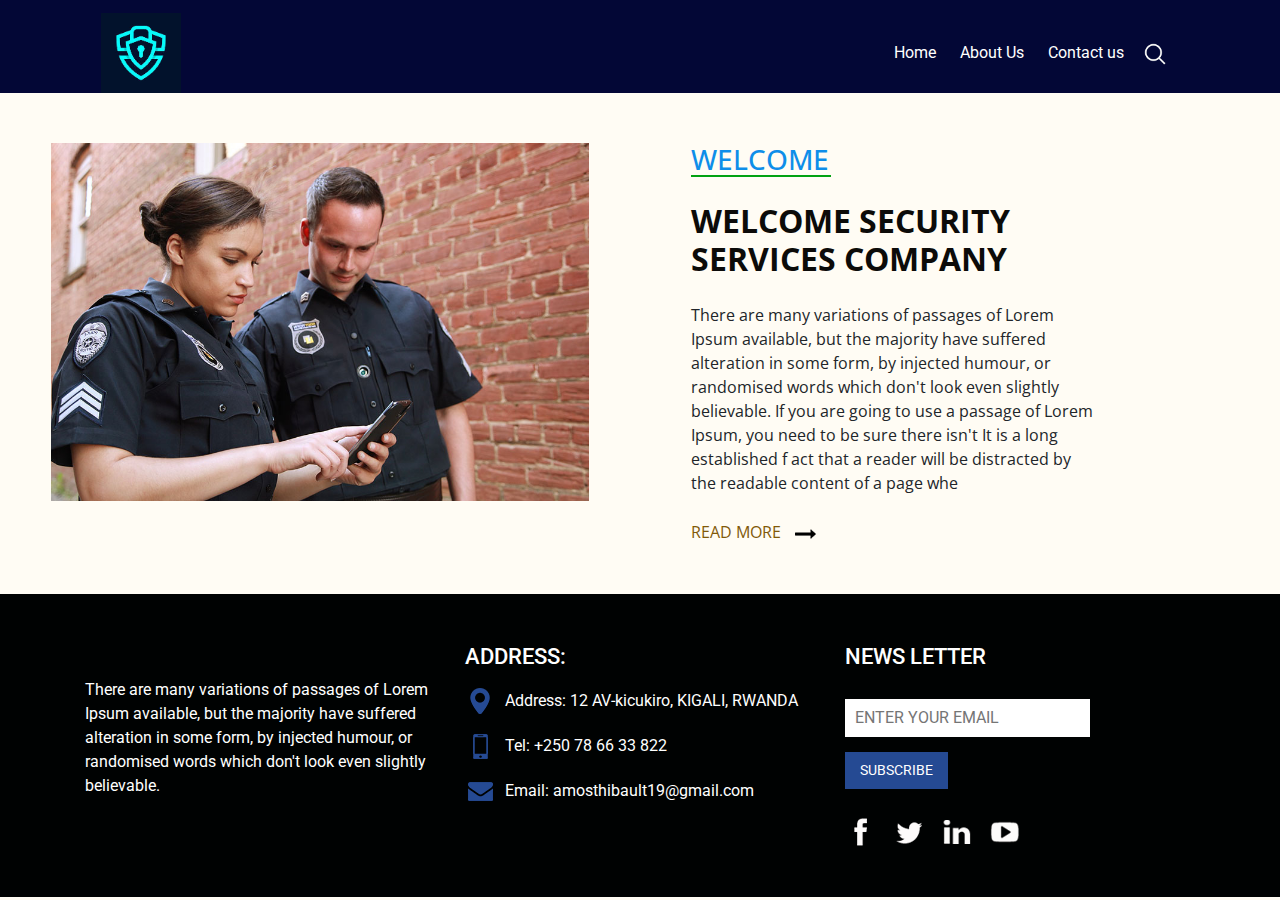
==== ROYAL BOOTSTRAP/about.html @ f88ac355 "task 6" ====
<!DOCTYPE html>
<html>
  <meta charset="utf-8" />
  <meta http-equiv="X-UA-Compatible" content="IE=edge" />
  <meta
    name="viewport"
    content="width=device-width, initial-scale=1, shrink-to-fit=no"
  />
  <meta name="keywords" content="" />
  <meta name="description" content="" />
  <meta name="author" content="" />
  <link
    rel="stylesheet"
    type="text/css"
    href="https://cdnjs.cloudflare.com/ajax/libs/OwlCarousel2/2.1.3/assets/owl.carousel.min.css"
  />

  <link rel="stylesheet" type="text/css" href="css/bootstrap.css" />

  <link
    href="https://fonts.googleapis.com/css?family=Open+Sans:300,400,600,700|Roboto:400,500&display=swap"
    rel="stylesheet"
  />
  <link href="css/style.css" rel="stylesheet" />
  <link href="css/responsive.css" rel="stylesheet" />
  <title>Royal</title>
  <body>
    <header class="header_section">
      <div class="container">
        <nav class="navbar navbar-expand-lg custom_nav-container">
          <a class="navbar-brand" href="#">
            <div class="logo_box">
              <img src="images/logo.png" alt="" />
            </div>
          </a>
          <button
            class="navbar-toggler"
            type="button"
            data-toggle="collapse"
            data-target="#navbarSupportedContent"
            aria-controls="navbarSupportedContent"
            aria-expanded="false"
            aria-label="Toggle navigation"
          >
            <span class="navbar-toggler-icon"></span>
          </button>

          <div class="collapse navbar-collapse" id="navbarSupportedContent">
            <ul class="navbar-nav ml-auto mr-2">
              <li class="nav-item active">
                <a class="nav-link" href="index.html"
                  >Home <span class="sr-only">(current)</span></a
                >
              </li>
              <li class="nav-item">
                <a class="nav-link" href="about.html">About Us </a>
              </li>
              <li class="nav-item">
                <a class="nav-link" href="contact.html">Contact us</a>
              </li>
            </ul>
            <form class="form-inline my-2 my-lg-0">
              <input
                class="form-control nav_search-input mr-sm-2 d-none"
                type="search"
                placeholder="Search"
                aria-label="Search"
                value=""
              />
              <button
                class="btn my-2 my-sm-0 nav_search-btn"
                type="submit"
              ></button>
            </form>
          </div>
        </nav>
      </div>
    </header>

    <section class="welcome_section layout_padding">
      <div class="container-fluid">
        <div class="row">
          <div class="col-md-6">
            <div>
              <img class="img-fluid" src="images/welcome.jpg" alt="" />
            </div>
          </div>
          <div class="col-md-6">
            <div class="welcome_detail">
              <h3>Welcome</h3>
              <h2>Welcome security services Company</h2>
              <p>
                There are many variations of passages of Lorem Ipsum available,
                but the majority have suffered alteration in some form, by
                injected humour, or randomised words which don't look even
                slightly believable. If you are going to use a passage of Lorem
                Ipsum, you need to be sure there isn't It is a long established
                f act that a reader will be distracted by the readable content
                of a page whe
              </p>
              <div class="welcome_detail-btn">
                <a href="">
                  <span> Read More </span>
                  <img src="images/arrow-black.png" alt="" class="ml-2" />
                </a>
              </div>
            </div>
          </div>
        </div>
      </div>
    </section>
    <section class="info_section layout_padding">
      <div class="container">
        <div class="row">
          <div class="col-md-4 info_detail">
            <div>
              <p>
                There are many variations of passages of Lorem Ipsum available,
                but the majority have suffered alteration in some form, by
                injected humour, or randomised words which don't look even
                slightly believable.
              </p>
            </div>
          </div>
          <div class="col-md-4 address_container">
            <div>
              <h3>Address:</h3>
              <div class="address_link-container">
                <a href="">
                  <img src="images/location.png" alt="" />
                  <span> Address: 12 AV-kicukiro, KIGALI, RWANDA </span>
                </a>
                <a href="">
                  <img src="images/phone.png" alt="" />
                  <span> Tel: +250 78 66 33 822 </span>
                </a>
                <a href="">
                  <img src="images/mail.png" alt="" />
                  <span> Email: amosthibault19@gmail.com </span>
                </a>
              </div>
            </div>
          </div>
          <div class="col-md-4 news_container">
            <div>
              <div>
                <h3>news letter</h3>
                <form action="">
                  <input type="email" placeholder="ENTER YOUR EMAIL" />
                  <div>
                    <button type="submit">Subscribe</button>
                  </div>
                </form>
              </div>
              <div class="social_container">
                <div>
                  <img src="images/fb.png" alt="" />
                </div>
                <div>
                  <img src="images/twitter.png" alt="" />
                </div>
                <div>
                  <img src="images/linkedin.png" alt="" />
                </div>
                <div>
                  <img src="images/youtube.png" alt="" />
                </div>
              </div>
            </div>
          </div>
        </div>
      </div>
    </section>

    <script type="text/javascript" src="js/jquery-3.4.1.min.js"></script>
    <script type="text/javascript" src="js/bootstrap.js"></script>
    <script
      type="text/javascript"
      src="https://cdnjs.cloudflare.com/ajax/libs/OwlCarousel2/2.2.1/owl.carousel.min.js"
    ></script>
    <script src="js/script.js"></script>
  </body>
</html>
---- ROYAL BOOTSTRAP/css/style.css ----
* {
  margin: 0;
  padding: 0;
  box-sizing: border-box;
}
body {
  font-family: "Open Sans", sans-serif;
  background-color: #fffcf4;
}

.layout_padding {
  padding: 50px 0;
}

.layout_padding-top {
  padding-top: 75px;
}

.layout_padding-bottom {
  padding-bottom: 75px;
}

.header_section {
  font-family: "Roboto", sans-serif;
  background-color: #030736;
  color: #fff;
  height: 93px;
}

.custom_nav-container.navbar-expand-lg .navbar-nav .nav-link {
  color: #fff;
  padding-left: 12px;
  padding-right: 12px;
}
.nav-item {
  position: relative;
}
.nav-item::after {
  content: " ";
  display: none;
  height: 5px;
  width: 80%;
  left: 8px;
  bottom: 5px;
  position: absolute;
  background-color: rgb(28, 159, 182);
  transition: all 250ms ease-in-out;
}

.nav-item:hover::after {
  display: block;
}

a,
a:hover,
a:focus {
  text-decoration: none;
}

.btn,
.btn:focus {
  outline: none;
  box-shadow: none;
}

.custom_nav-container .navbar-toggler {
  border-color: #fff;
  outline: none;
}

.custom_nav-container .navbar-toggler .navbar-toggler-icon {
  background-image: url(../images/menu.png);
}

.custom_nav-container .nav_search-btn {
  background-image: url(../images/search-icon.png);
  background-size: 22px;
  background-repeat: no-repeat;
  background-position-y: 7px;
  width: 35px;
  height: 35px;
  padding: 0;
  border: none;
}

.nav-link:hover {
  color: #e9f4d0;
}

.logo_box {
  width: 80px;
}

.logo_box img {
  width: 100%;
}

.call_to_btn {
  display: inline-block;
  color: #fefefe;
  padding: 10px 35px;
  background-color: #f6bb08;
  margin-top: 5%;
  margin-bottom: 20%;
  border-radius: 0;
}

.slider_section {
  height: calc(100vh - 90px);
}

.slider_section .carousel-indicators {
  top: 50%;
  left: -75px;
  transform: translateY(-50%);
  display: block;
  bottom: unset;
  right: unset;
}

.slider_section .carousel-indicators li {
  width: 16px;
  height: 16px;
  opacity: 1;
  margin: 0 auto;
}

.slider_section .carousel-indicators .active {
  width: 24px;
  height: 24px;
  background-color: #2561db;
}

.carousel-control-prev,
.carousel-control-next {
  display: none;
}
/* still searching the way of improving my sliders section amos@ */
.vert .carousel-item-next.carousel-item-left,
.vert .carousel-item-prev.carousel-item-right {
  -webkit-transform: translate3d(0, 0, 0);
  transform: translate3d(0, 0, 0);
}

.vert .carousel-item-next,
.vert .active.carousel-item-right {
  -webkit-transform: translate3d(0, 100%, 0);
  transform: translate3d(0, 100% 0);
}

.vert .carousel-item-prev,
.vert .active.carousel-item-left {
  -webkit-transform: translate3d(0, -100%, 0);
  transform: translate3d(0, -100%, 0);
}

.slider_section .slider_box {
  display: flex;
  position: relative;
  height: calc(100vh - 90px);
  background-image: url(../images/banner.jpg);
  background-size: cover;
  background-repeat: no-repeat;
}

.slider_section .slider_box .fixed_company-detail {
  position: absolute;
  top: 50%;
  right: 10%;
  transform: translate(-50%, -50%);
}

.slider_section .slider_box .fixed_company-detail p {
  width: 12px;
  text-align: center;
  word-break: break-word;
  color: #fff;
  text-transform: uppercase;
}

.slider_section .slider_box .slider-detail {
  color: #fff;
  width: 60%;
  margin-top: 14%;
  margin-left: 20%;
}

.slider_section .slider_box .slider-detail .slider_detail-heading h2 {
  font-weight: 100;
  text-transform: uppercase;
}

.slider_section .slider_box .slider-detail .slider_detail-heading h1 {
  font-weight: 700;
  text-transform: uppercase;
}

.slider_section .slider_box .slider-detail .slider_detail-text {
  width: 55%;
  color: #f8fafd;
}

.slider_section .slider_box .slider-detail .slider_detail-btn {
  display: flex;
}

.slider_section .slider_box .slider-detail .slider_detail-btn a {
  margin-top: 5px;
  padding: 16px 20px;
  background-color: #2561db;
  color: #fff;
}

.welcome_section .col-md-6 {
  padding: 0 4%;
}

.welcome_detail {
  width: 75%;
}

.welcome_detail h2 {
  text-transform: uppercase;
  color: #0c0b09;
  font-weight: bold;
}

.welcome_detail h3 {
  text-transform: uppercase;
  color: #0e8ee9;
  position: relative;
}

.welcome_detail h3::after {
  position: absolute;
  bottom: 0;
  left: 0;
  content: "";
  height: 1.5px;
  width: 140px;
  background-color: #02a212;
}

.welcome_detail h2,
.welcome_detail p,
.welcome_detail .welcome_detail-btn {
  margin-top: 25px;
}

.welcome_section .welcome_detail-btn a,
.welcome_section .welcome_detail-btn a:hover {
  text-transform: uppercase;
  color: #815908;
}

.welcome_section .welcome_detail-btn a img {
  width: 25px;
}

.service_section .container {
  padding: 0 50px;
}

.service_detail h2 {
  text-transform: uppercase;
  color: #0c0b09;
  font-weight: bold;
}

.service_detail h3::after {
  position: absolute;
  bottom: 0;
  left: 0;
  content: "";
  height: 1.5px;
  width: 45px;
  background-color: #02a212;
}

.service_section .service_img-container {
  display: flex;
  flex-wrap: wrap;
  padding-top: 40px;
}

.service_section .service_img-container .service_img-box {
  display: flex;
  justify-content: center;
  align-items: center;
  min-width: 300px;
  height: 325px;
  background-size: cover;
}

.service_img-container .service_img-box.i-box-1 {
  width: 60%;
  background-image: url(../images/s-1.jpg);
}

.service_img-container .service_img-box.i-box-2 {
  width: 40%;
  background-image: url(../images/s-2.jpg);
}

.service_img-container .service_img-box.i-box-3 {
  width: 40%;
  background-image: url(../images/s-3.jpg);
}

.service_img-container .service_img-box.i-box-4 {
  width: 60%;
  background-image: url(../images/s-4.jpg);
}

.service_section .service_img-container a,
.service_section .service_img-container a:hover {
  color: #fff;
  text-transform: uppercase;
  padding: 15px 40px;
}

.service_section .service_img-container .service_img-box:hover {
  cursor: pointer;
}

.service_section .service_img-container .service_img-box:hover a {
  background-color: #25dbd5;
}

.service_btn {
  margin-top: 20px;
  display: flex;
  justify-content: center;
}

.service_btn a,
.service_btn a:hover {
  text-transform: uppercase;
  color: #815908;
}

.service_btn a img {
  width: 25px;
}

.security_section h2 {
  text-transform: uppercase;
  color: #0c0b09;
  font-weight: bold;
  text-align: center;
  margin-bottom: 35px;
}

.security_section h3 {
  text-transform: uppercase;
  color: #0e8ee9;
  position: relative;
  text-align: center;
}

.security_section h3::after {
  position: absolute;
  bottom: 0;
  left: 50%;
  transform: translateX(-50%);
  content: "";
  height: 1.5px;
  width: 140px;
  background-color: #36bb25;
}

.security_section .security_container {
  width: 90%;
  margin: 0 auto;
}

.security_section .security_img-box {
  display: flex;
  justify-content: center;
  align-items: center;
  background-size: cover;
  width: 300px;
  height: 490px;
  margin: 0 auto;
  z-index: 999;
}

.security_section .security_img-box.i-box-1 {
  background-image: url(../images/security-1.jpg);
}

.security_section .security_img-box.i-box-2 {
  background-image: url(../images/security-2.jpg);
}

.security_section .security_img-box.i-box-3 {
  background-image: url(../images/security-3.jpg);
}

.security_section .security_img-box a {
  display: none;
  opacity: 0;
  text-transform: uppercase;
  padding: 8px 12px;
  border: 1.5px solid #f0f0f0;
  color: #fff;
}

.security_section .security_img-box:hover a {
  display: inline-block;
  opacity: 1;
}

.security_btn {
  margin-top: 20px;
  display: flex;
  justify-content: center;
}

.security_btn a,
.security_btn a:hover {
  text-transform: uppercase;
  color: #614307;
}

.security_btn a img {
  width: 25px;
}

.owl-carousel .owl-nav,
.owl-carousel .owl-nav.disabled {
  display: flex;
  justify-content: space-between;
  width: 100%;
  z-index: 0;
}

.owl-carousel .owl-nav .owl-next,
.owl-carousel .owl-nav .owl-prev {
  position: absolute;
  top: 50%;
  background-color: #254a93;
  width: 70px;
  height: 40px;
  background-repeat: no-repeat;
  background-size: 22px;
  background-position: 50%;
  transform: translateY(-50%);
}

.owl-carousel .owl-nav .owl-next {
  right: -25px;
  background-image: url(../images/right-arrow.png);
}

.owl-carousel .owl-nav .owl-prev {
  left: -25px;
  background-image: url(../images/left-arrow.png);
}

.story_section {
  padding: 0 4%;
}

.story_section .container-fluid {
  box-shadow: 1px -1px 24px -13px rgba(0, 0, 0, 0.75);
}

.story_section .col-md-6 {
  padding: 0;
  display: flex;
  align-items: center;
  background-color: #fcfcfc;
}

.story_detail {
  margin-left: 40px;
}

.story_detail h2 {
  text-transform: uppercase;
  color: #0c0b09;
  font-weight: bold;
}

.story_detail h3 {
  text-transform: uppercase;
  color: #0e8ee9;
  margin: 0;
}

.story_detail {
  width: 85%;
}

.story_detail .story_detail-btn {
  margin-top: 25px;
}

.story_section .story_detail-btn a,
.story_section .story_detail-btn a:hover {
  text-transform: uppercase;
  color: #815908;
}

.story_section .story_detail-btn a img {
  width: 25px;
}

.contact_form-container {
  background-image: url(../images/guards.jpg);
}

.contact_form-container form {
  display: flex;
  flex-direction: column;
  align-items: flex-start;
}

.contact_form-container .contact_box {
  background-color: #fff;
  padding: 35px 40px;
  width: 50%;
  height: 60%;
  margin: 100px 50px;
}

.contact_form-container form input,
.contact_form-container form input:focus,
.contact_form-container form input:active {
  border: none;
  background-color: transparent;
  border-bottom: 1px solid #00cc99;
  width: 85%;
  margin-top: 12px;
  outline: none;
}

.contact_form-container form button {
  border: none;
  background-color: #258c93;
  color: #fff;
  padding: 8px 20px;
  margin-top: 15px;
}

.contact_section .row .col-md-6 {
  padding: 0;
}

.info_section {
  background-color: #000202;
  font-family: "Roboto", sans-serif;
}

.info_section .info_detail {
  display: flex;
  align-items: center;
}

.info_section .info_detail p {
  color: #fff;
}

.address_link-container {
  display: block;
}

.address_link-container a {
  display: flex;
  color: #fff;
  margin: 15px 0;
  align-items: center;
}

.address_link-container a img {
  margin-right: 10px;
}

.info_section .news_container h3,
.info_section .address_container h3 {
  text-transform: uppercase;
  color: #fff;
  font-size: 22px;
}

.info_section .news_container form {
  margin: 28px 0;
}

.info_section .news_container form input {
  border: none;
  background-color: #fff;
  width: 70%;
  padding: 7px 10px;
}

.info_section .news_container form button {
  border: none;
  background-color: #254a93;
  color: #fff;
  font-size: 14px;
  padding: 8px 15px;
  margin-top: 15px;
  text-transform: uppercase;
}

.info_section .news_container .social_container {
  width: 50%;
  display: flex;
  justify-content: space-between;
}
.social_container img {
  cursor: pointer;
}
.footer_section {
  background-color: #254a93;
  padding: 20px 0;
  font-family: "Roboto", sans-serif;
}

.footer_section p {
  color: #fff;
  margin: 0;
  text-align: center;
}

.footer_section a {
  color: #fff;
}
---- ROYAL BOOTSTRAP/css/responsive.css ----
@media (max-width: 1120px) {
}

@media (max-width: 992px) {
  .welcome_detail {
    width: 100%;
  }

  .service_img-container .service_img-box.i-box-1 {
    width: 100%;
  }

  .service_img-container .service_img-box.i-box-2 {
    width: 100%;
  }

  .service_img-container .service_img-box.i-box-3 {
    width: 100%;
  }

  .service_img-container .service_img-box.i-box-4 {
    width: 100%;
  }

  .contact_form-container .contact_box {
    width: 75%;
  }

  .contact_form-container form input,
  .contact_form-container form input:focus,
  .contact_form-container form input:active {
    width: 100%;
  }
  .slider_section .carousel-indicators li {
    display: none;
  }
  .service_img-container .service_img-box {
    margin-top: 35px;
  }

  .info_section .news_container .social_container {
    width: 100%;
  }

  .owl-carousel .owl-nav,
  .owl-carousel .owl-nav.disabled {
    display: flex;
    position: absolute;
    top: 110%;
    transform: translate(-50%);
    justify-content: space-between;
    width: 40%;
    z-index: 0;
    left: 50%;
  }
}

@media (max-width: 768px) {
  .welcome_detail {
    margin-top: 25px;
  }

  .story_detail {
    margin-top: 25px;
  }

  .contact_form-container form input,
  .contact_form-container form input:focus,
  .contact_form-container form input:active {
    width: 85%;
  }

  .service_section .container {
    padding: 0;
  }

  .col-md-4.address_container {
    margin-top: 25px;
  }

  .col-md-4.news_container {
    margin-top: 25px;
  }

  .contact_section .row .col-md-6 {
    padding: 0;
    display: flex;
    align-items: center;
    justify-content: center;
  }
  .slider_section .carousel-indicators li {
    display: none;
  }
}

@media (max-width: 576px) {
  .slider_section .slider_box .slider-detail .slider_detail-text {
    width: 85%;
  }

  .service_section .container {
    width: 90%;
  }
  .slider_section .carousel-indicators li {
    display: none;
  }
  .slider_section .carousel-indicators {
    top: 95%;
    left: 25%;

    display: flex;

    justify-content: space-between;
    width: 100px;
    align-items: center;
  }

  .owl-carousel .owl-nav,
  .owl-carousel .owl-nav.disabled {
    width: 75%;
  }

  .contact_form-container .contact_box {
    width: 85%;
  }

  .contact_form-container .contact_box {
    padding: 35px 35px;

    margin: 100px 25px;
  }

  .contact_form-container form input,
  .contact_form-container form input:focus,
  .contact_form-container form input:active {
    width: 100%;
  }

  .info_section .news_container form input {
    width: 90%;
  }
}

@media (max-width: 480px) {
  .slider_section .carousel-indicators li {
    display: none;
  }
  .service_section .service_img-container .service_img-box {
    min-width: 275px;
    height: 250px;
  }
}

@media (min-width: 1200px) {
}
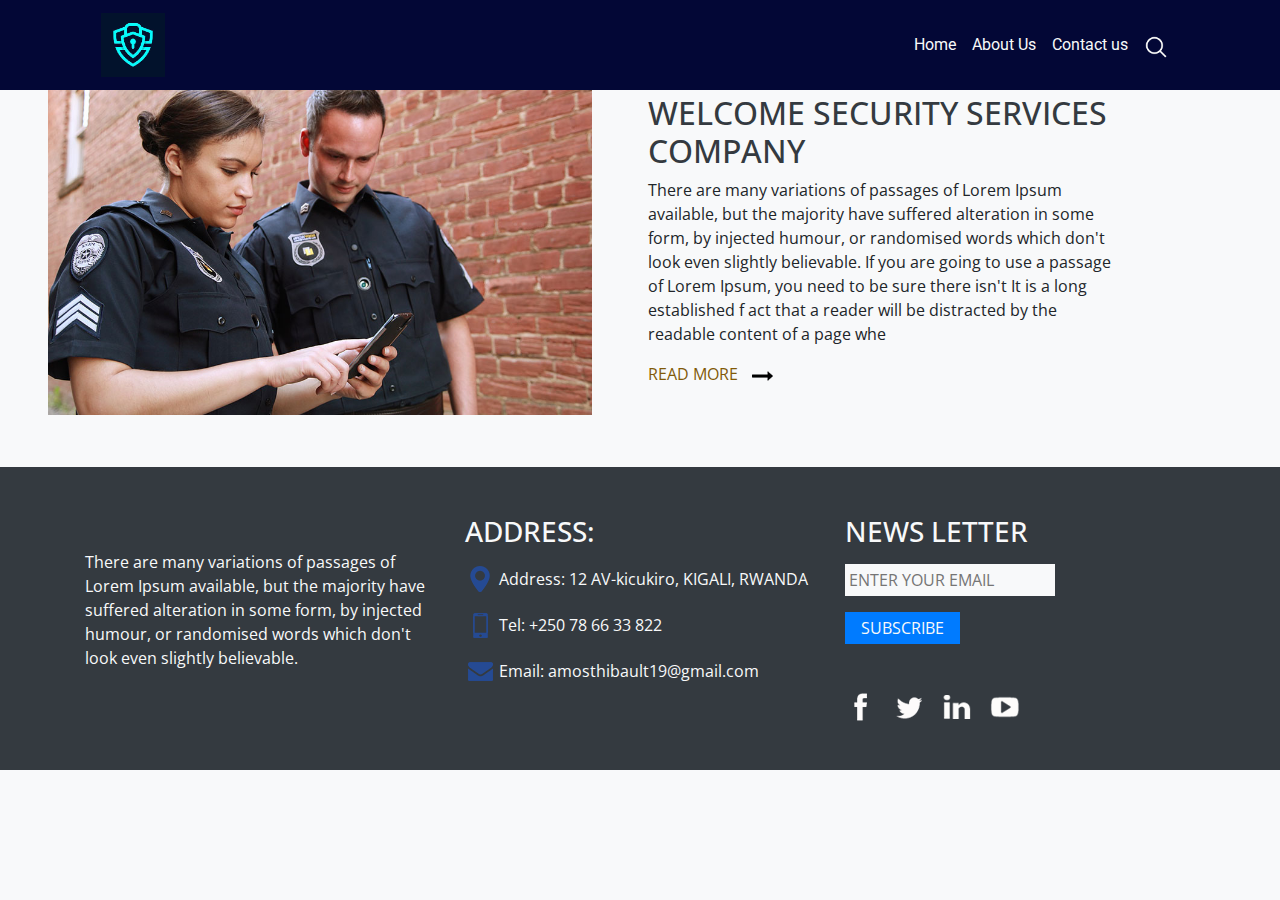
==== commit 5420e774: "stage 6" ====
--- a/ROYAL BOOTSTRAP/about.html
+++ b/ROYAL BOOTSTRAP/about.html
@@ -24,8 +24,8 @@
   <link href="css/style.css" rel="stylesheet" />
   <link href="css/responsive.css" rel="stylesheet" />
   <title>Royal</title>
-  <body>
-    <header class="header_section">
+  <body class="bg-light">
+    <header class="header_section fixed-top text-light">
       <div class="container">
         <nav class="navbar navbar-expand-lg custom_nav-container">
           <a class="navbar-brand" href="#">
@@ -34,7 +34,7 @@
             </div>
           </a>
           <button
-            class="navbar-toggler"
+            class="navbar-toggler border border-light btn btn-outline-none"
             type="button"
             data-toggle="collapse"
             data-target="#navbarSupportedContent"
@@ -47,16 +47,18 @@
 
           <div class="collapse navbar-collapse" id="navbarSupportedContent">
             <ul class="navbar-nav ml-auto mr-2">
-              <li class="nav-item active">
-                <a class="nav-link" href="index.html"
+              <li class="nav-item position-relative">
+                <a class="nav-link text-light" href="index.html"
                   >Home <span class="sr-only">(current)</span></a
                 >
               </li>
-              <li class="nav-item">
-                <a class="nav-link" href="about.html">About Us </a>
+              <li class="nav-item position-relative">
+                <a class="nav-link text-light" href="about.html">About Us </a>
               </li>
-              <li class="nav-item">
-                <a class="nav-link" href="contact.html">Contact us</a>
+              <li class="nav-item position-relative">
+                <a class="nav-link text-light" href="contact.html"
+                  >Contact us</a
+                >
               </li>
             </ul>
             <form class="form-inline my-2 my-lg-0">
@@ -68,7 +70,7 @@
                 value=""
               />
               <button
-                class="btn my-2 my-sm-0 nav_search-btn"
+                class="btn my-2 my-sm-0 nav_search-btn py-0 px-0"
                 type="submit"
               ></button>
             </form>
@@ -77,19 +79,23 @@
       </div>
     </header>
 
-    <section class="welcome_section layout_padding">
+    <section class="welcome_section layout_padding py-5">
       <div class="container-fluid">
         <div class="row">
-          <div class="col-md-6">
+          <div class="col-md-6 py-1 px-5">
             <div>
               <img class="img-fluid" src="images/welcome.jpg" alt="" />
             </div>
           </div>
-          <div class="col-md-6">
+          <div class="col-md-6 py-1 px-2">
             <div class="welcome_detail">
-              <h3>Welcome</h3>
-              <h2>Welcome security services Company</h2>
-              <p>
+              <h3 class="text-uppercase text-primary fw-bold position-relative">
+                Welcome
+              </h3>
+              <h2 class="text-uppercase text-dark fw-bold mt-5*5">
+                Welcome security services Company
+              </h2>
+              <p class="mt-5*5">
                 There are many variations of passages of Lorem Ipsum available,
                 but the majority have suffered alteration in some form, by
                 injected humour, or randomised words which don't look even
@@ -98,7 +104,7 @@
                 f act that a reader will be distracted by the readable content
                 of a page whe
               </p>
-              <div class="welcome_detail-btn">
+              <div class="welcome_detail-btn mt-5*5">
                 <a href="">
                   <span> Read More </span>
                   <img src="images/arrow-black.png" alt="" class="ml-2" />
@@ -109,12 +115,12 @@
         </div>
       </div>
     </section>
-    <section class="info_section layout_padding">
+    <section class="info_section layout_padding py-5 bg-dark fst-normal">
       <div class="container">
         <div class="row">
-          <div class="col-md-4 info_detail">
-            <div>
-              <p>
+          <div class="col-md-4 info_detail d-flex align-items-center">
+            <div>
+              <p class="text-light">
                 There are many variations of passages of Lorem Ipsum available,
                 but the majority have suffered alteration in some form, by
                 injected humour, or randomised words which don't look even
@@ -124,18 +130,27 @@
           </div>
           <div class="col-md-4 address_container">
             <div>
-              <h3>Address:</h3>
-              <div class="address_link-container">
-                <a href="">
-                  <img src="images/location.png" alt="" />
+              <h3 class="text-uppercase text-light fs-2">Address:</h3>
+              <div class="address_link-container d-block">
+                <a
+                  class="d-flex text-light my-3 mx-0 align-items-center"
+                  href=""
+                >
+                  <img class="mr-1" src="images/location.png" alt="" />
                   <span> Address: 12 AV-kicukiro, KIGALI, RWANDA </span>
                 </a>
-                <a href="">
-                  <img src="images/phone.png" alt="" />
+                <a
+                  class="d-flex text-light my-3 mx-0 align-items-center"
+                  href=""
+                >
+                  <img class="mr-1" src="images/phone.png" alt="" />
                   <span> Tel: +250 78 66 33 822 </span>
                 </a>
-                <a href="">
-                  <img src="images/mail.png" alt="" />
+                <a
+                  class="d-flex text-light my-3 mx-0 align-items-center"
+                  href=""
+                >
+                  <img class="mr-1" src="images/mail.png" alt="" />
                   <span> Email: amosthibault19@gmail.com </span>
                 </a>
               </div>
@@ -144,15 +159,24 @@
           <div class="col-md-4 news_container">
             <div>
               <div>
-                <h3>news letter</h3>
-                <form action="">
-                  <input type="email" placeholder="ENTER YOUR EMAIL" />
+                <h3 class="text-uppercase text-light fs-2">news letter</h3>
+                <form action="" class="my-3 mx-0">
+                  <input
+                    class="border-0 bg-light py-1 px-1"
+                    type="email"
+                    placeholder="ENTER YOUR EMAIL"
+                  />
                   <div>
-                    <button type="submit">Subscribe</button>
+                    <button
+                      class="border-0 bg-primary text-light fs-4 py-1 px-3 mt-3 text-uppercase"
+                      type="submit"
+                    >
+                      Subscribe
+                    </button>
                   </div>
                 </form>
               </div>
-              <div class="social_container">
+              <div class="social_container d-flex justify-content-between mt-5">
                 <div>
                   <img src="images/fb.png" alt="" />
                 </div>
--- a/ROYAL BOOTSTRAP/css/style.css
+++ b/ROYAL BOOTSTRAP/css/style.css
@@ -5,35 +5,12 @@
 }
 body {
   font-family: "Open Sans", sans-serif;
-  background-color: #fffcf4;
-}
-
-.layout_padding {
-  padding: 50px 0;
-}
-
-.layout_padding-top {
-  padding-top: 75px;
-}
-
-.layout_padding-bottom {
-  padding-bottom: 75px;
 }
 
 .header_section {
   font-family: "Roboto", sans-serif;
   background-color: #030736;
-  color: #fff;
-  height: 93px;
-}
-
-.custom_nav-container.navbar-expand-lg .navbar-nav .nav-link {
-  color: #fff;
-  padding-left: 12px;
-  padding-right: 12px;
-}
-.nav-item {
-  position: relative;
+  min-height: 40px;
 }
 .nav-item::after {
   content: " ";
@@ -46,32 +23,22 @@
   background-color: rgb(28, 159, 182);
   transition: all 250ms ease-in-out;
 }
-
 .nav-item:hover::after {
   display: block;
 }
-
 a,
 a:hover,
 a:focus {
   text-decoration: none;
 }
-
 .btn,
 .btn:focus {
   outline: none;
   box-shadow: none;
 }
-
-.custom_nav-container .navbar-toggler {
-  border-color: #fff;
-  outline: none;
-}
-
 .custom_nav-container .navbar-toggler .navbar-toggler-icon {
   background-image: url(../images/menu.png);
 }
-
 .custom_nav-container .nav_search-btn {
   background-image: url(../images/search-icon.png);
   background-size: 22px;
@@ -79,50 +46,29 @@
   background-position-y: 7px;
   width: 35px;
   height: 35px;
-  padding: 0;
-  border: none;
-}
-
+}
 .nav-link:hover {
-  color: #e9f4d0;
-}
-
+  color: #fff;
+}
 .logo_box {
   width: 80px;
 }
-
 .logo_box img {
-  width: 100%;
-}
-
-.call_to_btn {
-  display: inline-block;
-  color: #fefefe;
-  padding: 10px 35px;
-  background-color: #f6bb08;
-  margin-top: 5%;
-  margin-bottom: 20%;
-  border-radius: 0;
-}
-
+  width: 80%;
+}
 .slider_section {
   height: calc(100vh - 90px);
 }
-
 .slider_section .carousel-indicators {
   top: 50%;
   left: -75px;
   transform: translateY(-50%);
-  display: block;
   bottom: unset;
   right: unset;
 }
-
 .slider_section .carousel-indicators li {
   width: 16px;
   height: 16px;
-  opacity: 1;
-  margin: 0 auto;
 }
 
 .slider_section .carousel-indicators .active {
@@ -130,107 +76,48 @@
   height: 24px;
   background-color: #2561db;
 }
-
-.carousel-control-prev,
-.carousel-control-next {
-  display: none;
-}
-/* still searching the way of improving my sliders section amos@ */
 .vert .carousel-item-next.carousel-item-left,
 .vert .carousel-item-prev.carousel-item-right {
   -webkit-transform: translate3d(0, 0, 0);
   transform: translate3d(0, 0, 0);
 }
-
 .vert .carousel-item-next,
 .vert .active.carousel-item-right {
   -webkit-transform: translate3d(0, 100%, 0);
   transform: translate3d(0, 100% 0);
 }
-
 .vert .carousel-item-prev,
 .vert .active.carousel-item-left {
   -webkit-transform: translate3d(0, -100%, 0);
   transform: translate3d(0, -100%, 0);
 }
-
 .slider_section .slider_box {
-  display: flex;
   position: relative;
   height: calc(100vh - 90px);
   background-image: url(../images/banner.jpg);
   background-size: cover;
   background-repeat: no-repeat;
 }
-
 .slider_section .slider_box .fixed_company-detail {
-  position: absolute;
   top: 50%;
   right: 10%;
   transform: translate(-50%, -50%);
 }
-
 .slider_section .slider_box .fixed_company-detail p {
   width: 12px;
-  text-align: center;
-  word-break: break-word;
-  color: #fff;
-  text-transform: uppercase;
-}
-
+}
 .slider_section .slider_box .slider-detail {
-  color: #fff;
   width: 60%;
-  margin-top: 14%;
-  margin-left: 20%;
-}
-
-.slider_section .slider_box .slider-detail .slider_detail-heading h2 {
-  font-weight: 100;
-  text-transform: uppercase;
-}
-
-.slider_section .slider_box .slider-detail .slider_detail-heading h1 {
-  font-weight: 700;
-  text-transform: uppercase;
-}
-
+  /* i tried to use on bootstrap but is not moving far because the margin don't allow us to go far for the mr-5 ml-5 that why i decide to use the css here to position it well */
+  margin-top: 11%;
+  margin-left: 13%;
+}
 .slider_section .slider_box .slider-detail .slider_detail-text {
   width: 55%;
-  color: #f8fafd;
-}
-
-.slider_section .slider_box .slider-detail .slider_detail-btn {
-  display: flex;
-}
-
-.slider_section .slider_box .slider-detail .slider_detail-btn a {
-  margin-top: 5px;
-  padding: 16px 20px;
-  background-color: #2561db;
-  color: #fff;
-}
-
-.welcome_section .col-md-6 {
-  padding: 0 4%;
-}
-
+}
 .welcome_detail {
   width: 75%;
 }
-
-.welcome_detail h2 {
-  text-transform: uppercase;
-  color: #0c0b09;
-  font-weight: bold;
-}
-
-.welcome_detail h3 {
-  text-transform: uppercase;
-  color: #0e8ee9;
-  position: relative;
-}
-
 .welcome_detail h3::after {
   position: absolute;
   bottom: 0;
@@ -240,33 +127,14 @@
   width: 140px;
   background-color: #02a212;
 }
-
-.welcome_detail h2,
-.welcome_detail p,
-.welcome_detail .welcome_detail-btn {
-  margin-top: 25px;
-}
-
 .welcome_section .welcome_detail-btn a,
 .welcome_section .welcome_detail-btn a:hover {
   text-transform: uppercase;
   color: #815908;
 }
-
 .welcome_section .welcome_detail-btn a img {
   width: 25px;
 }
-
-.service_section .container {
-  padding: 0 50px;
-}
-
-.service_detail h2 {
-  text-transform: uppercase;
-  color: #0c0b09;
-  font-weight: bold;
-}
-
 .service_detail h3::after {
   position: absolute;
   bottom: 0;
@@ -276,88 +144,47 @@
   width: 45px;
   background-color: #02a212;
 }
-
-.service_section .service_img-container {
-  display: flex;
-  flex-wrap: wrap;
-  padding-top: 40px;
-}
-
 .service_section .service_img-container .service_img-box {
-  display: flex;
-  justify-content: center;
-  align-items: center;
   min-width: 300px;
   height: 325px;
   background-size: cover;
 }
-
 .service_img-container .service_img-box.i-box-1 {
   width: 60%;
   background-image: url(../images/s-1.jpg);
 }
-
 .service_img-container .service_img-box.i-box-2 {
   width: 40%;
   background-image: url(../images/s-2.jpg);
 }
-
 .service_img-container .service_img-box.i-box-3 {
   width: 40%;
   background-image: url(../images/s-3.jpg);
 }
-
 .service_img-container .service_img-box.i-box-4 {
   width: 60%;
   background-image: url(../images/s-4.jpg);
 }
-
 .service_section .service_img-container a,
 .service_section .service_img-container a:hover {
   color: #fff;
   text-transform: uppercase;
   padding: 15px 40px;
 }
-
 .service_section .service_img-container .service_img-box:hover {
   cursor: pointer;
 }
-
 .service_section .service_img-container .service_img-box:hover a {
   background-color: #25dbd5;
 }
-
-.service_btn {
-  margin-top: 20px;
-  display: flex;
-  justify-content: center;
-}
-
 .service_btn a,
 .service_btn a:hover {
   text-transform: uppercase;
   color: #815908;
 }
-
 .service_btn a img {
   width: 25px;
 }
-
-.security_section h2 {
-  text-transform: uppercase;
-  color: #0c0b09;
-  font-weight: bold;
-  text-align: center;
-  margin-bottom: 35px;
-}
-
-.security_section h3 {
-  text-transform: uppercase;
-  color: #0e8ee9;
-  position: relative;
-  text-align: center;
-}
-
 .security_section h3::after {
   position: absolute;
   bottom: 0;
@@ -368,35 +195,25 @@
   width: 140px;
   background-color: #36bb25;
 }
-
 .security_section .security_container {
-  width: 90%;
-  margin: 0 auto;
-}
-
+  width: 95%;
+}
 .security_section .security_img-box {
-  display: flex;
-  justify-content: center;
-  align-items: center;
   background-size: cover;
   width: 300px;
   height: 490px;
-  margin: 0 auto;
   z-index: 999;
 }
-
 .security_section .security_img-box.i-box-1 {
   background-image: url(../images/security-1.jpg);
 }
-
 .security_section .security_img-box.i-box-2 {
   background-image: url(../images/security-2.jpg);
 }
-
 .security_section .security_img-box.i-box-3 {
   background-image: url(../images/security-3.jpg);
 }
-
+/* this link of view i can't do it in bootstrap because of when i do in bootstrap the hover refuse to respond */
 .security_section .security_img-box a {
   display: none;
   opacity: 0;
@@ -405,28 +222,20 @@
   border: 1.5px solid #f0f0f0;
   color: #fff;
 }
-
+/* the end of the link of view on guard pictures with hover */
 .security_section .security_img-box:hover a {
   display: inline-block;
   opacity: 1;
 }
-
-.security_btn {
-  margin-top: 20px;
-  display: flex;
-  justify-content: center;
-}
-
 .security_btn a,
 .security_btn a:hover {
   text-transform: uppercase;
   color: #614307;
 }
-
 .security_btn a img {
   width: 25px;
 }
-
+/* left arrow and right arrow on the our guard pictures with hover */
 .owl-carousel .owl-nav,
 .owl-carousel .owl-nav.disabled {
   display: flex;
@@ -434,7 +243,6 @@
   width: 100%;
   z-index: 0;
 }
-
 .owl-carousel .owl-nav .owl-next,
 .owl-carousel .owl-nav .owl-prev {
   position: absolute;
@@ -447,56 +255,24 @@
   background-position: 50%;
   transform: translateY(-50%);
 }
-
 .owl-carousel .owl-nav .owl-next {
   right: -25px;
   background-image: url(../images/right-arrow.png);
 }
-
 .owl-carousel .owl-nav .owl-prev {
   left: -25px;
   background-image: url(../images/left-arrow.png);
 }
-
-.story_section {
-  padding: 0 4%;
-}
-
+/* the end of the guards pictures arrow */
 .story_section .container-fluid {
   box-shadow: 1px -1px 24px -13px rgba(0, 0, 0, 0.75);
 }
-
 .story_section .col-md-6 {
-  padding: 0;
-  display: flex;
   align-items: center;
-  background-color: #fcfcfc;
-}
-
-.story_detail {
-  margin-left: 40px;
-}
-
-.story_detail h2 {
-  text-transform: uppercase;
-  color: #0c0b09;
-  font-weight: bold;
-}
-
-.story_detail h3 {
-  text-transform: uppercase;
-  color: #0e8ee9;
-  margin: 0;
-}
-
+}
 .story_detail {
   width: 85%;
 }
-
-.story_detail .story_detail-btn {
-  margin-top: 25px;
-}
-
 .story_section .story_detail-btn a,
 .story_section .story_detail-btn a:hover {
   text-transform: uppercase;
@@ -510,21 +286,10 @@
 .contact_form-container {
   background-image: url(../images/guards.jpg);
 }
-
-.contact_form-container form {
-  display: flex;
-  flex-direction: column;
-  align-items: flex-start;
-}
-
 .contact_form-container .contact_box {
-  background-color: #fff;
-  padding: 35px 40px;
   width: 50%;
   height: 60%;
-  margin: 100px 50px;
-}
-
+}
 .contact_form-container form input,
 .contact_form-container form input:focus,
 .contact_form-container form input:active {
@@ -535,96 +300,9 @@
   margin-top: 12px;
   outline: none;
 }
-
-.contact_form-container form button {
-  border: none;
-  background-color: #258c93;
-  color: #fff;
-  padding: 8px 20px;
-  margin-top: 15px;
-}
-
-.contact_section .row .col-md-6 {
-  padding: 0;
-}
-
-.info_section {
-  background-color: #000202;
-  font-family: "Roboto", sans-serif;
-}
-
-.info_section .info_detail {
-  display: flex;
-  align-items: center;
-}
-
-.info_section .info_detail p {
-  color: #fff;
-}
-
-.address_link-container {
-  display: block;
-}
-
-.address_link-container a {
-  display: flex;
-  color: #fff;
-  margin: 15px 0;
-  align-items: center;
-}
-
-.address_link-container a img {
-  margin-right: 10px;
-}
-
-.info_section .news_container h3,
-.info_section .address_container h3 {
-  text-transform: uppercase;
-  color: #fff;
-  font-size: 22px;
-}
-
-.info_section .news_container form {
-  margin: 28px 0;
-}
-
-.info_section .news_container form input {
-  border: none;
-  background-color: #fff;
-  width: 70%;
-  padding: 7px 10px;
-}
-
-.info_section .news_container form button {
-  border: none;
-  background-color: #254a93;
-  color: #fff;
-  font-size: 14px;
-  padding: 8px 15px;
-  margin-top: 15px;
-  text-transform: uppercase;
-}
-
 .info_section .news_container .social_container {
   width: 50%;
-  display: flex;
-  justify-content: space-between;
 }
 .social_container img {
   cursor: pointer;
 }
-.footer_section {
-  background-color: #254a93;
-  padding: 20px 0;
-  font-family: "Roboto", sans-serif;
-}
-
-.footer_section p {
-  color: #fff;
-  margin: 0;
-  text-align: center;
-}
-
-.footer_section a {
-  color: #fff;
-}
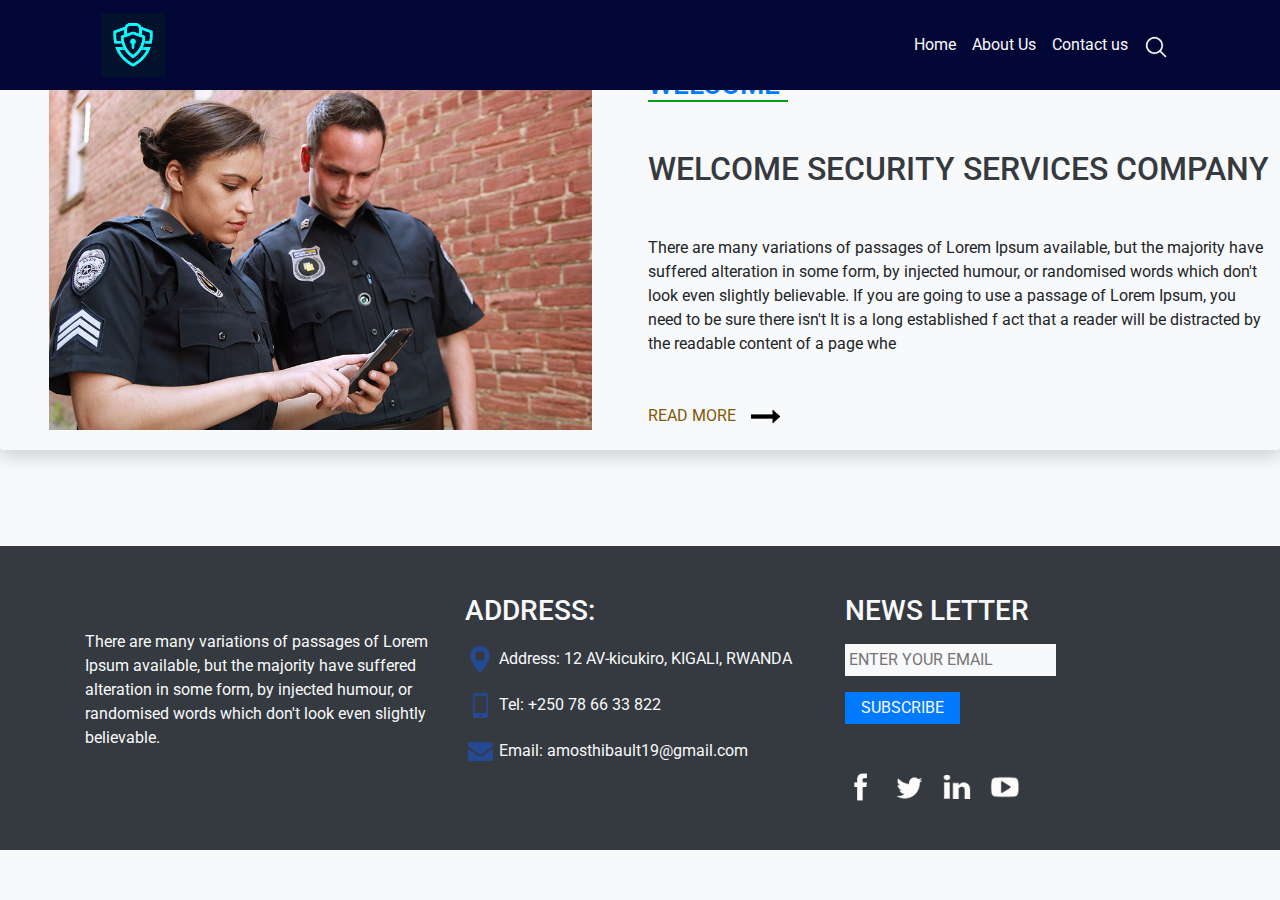
==== commit 2cc24f8a: "security page" ====
--- a/ROYAL BOOTSTRAP/about.html
+++ b/ROYAL BOOTSTRAP/about.html
@@ -14,7 +14,12 @@
     type="text/css"
     href="https://cdnjs.cloudflare.com/ajax/libs/OwlCarousel2/2.1.3/assets/owl.carousel.min.css"
   />
-
+  <link
+    href="https://cdn.jsdelivr.net/npm/bootstrap@5.0.2/dist/css/bootstrap.min.css"
+    rel="stylesheet"
+    integrity="sha384-EVSTQN3/azprG1Anm3QDgpJLIm9Nao0Yz1ztcQTwFspd3yD65VohhpuuCOmLASjC"
+    crossorigin="anonymous"
+  />
   <link rel="stylesheet" type="text/css" href="css/bootstrap.css" />
 
   <link
@@ -80,7 +85,7 @@
     </header>
 
     <section class="welcome_section layout_padding py-5">
-      <div class="container-fluid">
+      <div class="container-fluid shadow p-3 mb-5 bg-body rounded">
         <div class="row">
           <div class="col-md-6 py-1 px-5">
             <div>
@@ -92,10 +97,10 @@
               <h3 class="text-uppercase text-primary fw-bold position-relative">
                 Welcome
               </h3>
-              <h2 class="text-uppercase text-dark fw-bold mt-5*5">
+              <h2 class="text-uppercase text-dark fw-bold mt-5">
                 Welcome security services Company
               </h2>
-              <p class="mt-5*5">
+              <p class="mt-5">
                 There are many variations of passages of Lorem Ipsum available,
                 but the majority have suffered alteration in some form, by
                 injected humour, or randomised words which don't look even
@@ -104,7 +109,7 @@
                 f act that a reader will be distracted by the readable content
                 of a page whe
               </p>
-              <div class="welcome_detail-btn mt-5*5">
+              <div class="welcome_detail-btn mt-5">
                 <a href="">
                   <span> Read More </span>
                   <img src="images/arrow-black.png" alt="" class="ml-2" />
@@ -115,6 +120,7 @@
         </div>
       </div>
     </section>
+
     <section class="info_section layout_padding py-5 bg-dark fst-normal">
       <div class="container">
         <div class="row">
@@ -176,18 +182,20 @@
                   </div>
                 </form>
               </div>
-              <div class="social_container d-flex justify-content-between mt-5">
-                <div>
-                  <img src="images/fb.png" alt="" />
-                </div>
-                <div>
-                  <img src="images/twitter.png" alt="" />
-                </div>
-                <div>
-                  <img src="images/linkedin.png" alt="" />
-                </div>
-                <div>
-                  <img src="images/youtube.png" alt="" />
+              <div
+                class="social_container w-50 d-flex justify-content-between mt-5"
+              >
+                <div>
+                  <img src="images/fb.png" alt="" role="button" />
+                </div>
+                <div>
+                  <img src="images/twitter.png" alt="" role="button" />
+                </div>
+                <div>
+                  <img src="images/linkedin.png" alt="" role="button" />
+                </div>
+                <div>
+                  <img src="images/youtube.png" alt="" role="button" />
                 </div>
               </div>
             </div>
--- a/ROYAL BOOTSTRAP/css/style.css
+++ b/ROYAL BOOTSTRAP/css/style.css
@@ -1,16 +1,6 @@
-* {
-  margin: 0;
-  padding: 0;
-  box-sizing: border-box;
-}
-body {
-  font-family: "Open Sans", sans-serif;
-}
-
 .header_section {
-  font-family: "Roboto", sans-serif;
   background-color: #030736;
-  min-height: 40px;
+  min-height: 20px;
 }
 .nav-item::after {
   content: " ";
@@ -44,36 +34,23 @@
   background-size: 22px;
   background-repeat: no-repeat;
   background-position-y: 7px;
-  width: 35px;
-  height: 35px;
 }
 .nav-link:hover {
   color: #fff;
 }
-.logo_box {
-  width: 80px;
-}
-.logo_box img {
-  width: 80%;
-}
 .slider_section {
   height: calc(100vh - 90px);
 }
 .slider_section .carousel-indicators {
-  top: 50%;
   left: -75px;
   transform: translateY(-50%);
   bottom: unset;
   right: unset;
 }
-.slider_section .carousel-indicators li {
-  width: 16px;
-  height: 16px;
-}
-
+.fixed_company-detail p {
+  width: 1px;
+}
 .slider_section .carousel-indicators .active {
-  width: 24px;
-  height: 24px;
   background-color: #2561db;
 }
 .vert .carousel-item-next.carousel-item-left,
@@ -103,20 +80,9 @@
   right: 10%;
   transform: translate(-50%, -50%);
 }
-.slider_section .slider_box .fixed_company-detail p {
-  width: 12px;
-}
 .slider_section .slider_box .slider-detail {
-  width: 60%;
-  /* i tried to use on bootstrap but is not moving far because the margin don't allow us to go far for the mr-5 ml-5 that why i decide to use the css here to position it well */
   margin-top: 11%;
   margin-left: 13%;
-}
-.slider_section .slider_box .slider-detail .slider_detail-text {
-  width: 55%;
-}
-.welcome_detail {
-  width: 75%;
 }
 .welcome_detail h3::after {
   position: absolute;
@@ -131,9 +97,6 @@
 .welcome_section .welcome_detail-btn a:hover {
   text-transform: uppercase;
   color: #815908;
-}
-.welcome_section .welcome_detail-btn a img {
-  width: 25px;
 }
 .service_detail h3::after {
   position: absolute;
@@ -195,9 +158,6 @@
   width: 140px;
   background-color: #36bb25;
 }
-.security_section .security_container {
-  width: 95%;
-}
 .security_section .security_img-box {
   background-size: cover;
   width: 300px;
@@ -213,16 +173,9 @@
 .security_section .security_img-box.i-box-3 {
   background-image: url(../images/security-3.jpg);
 }
-/* this link of view i can't do it in bootstrap because of when i do in bootstrap the hover refuse to respond */
 .security_section .security_img-box a {
   display: none;
-  opacity: 0;
-  text-transform: uppercase;
-  padding: 8px 12px;
-  border: 1.5px solid #f0f0f0;
-  color: #fff;
-}
-/* the end of the link of view on guard pictures with hover */
+}
 .security_section .security_img-box:hover a {
   display: inline-block;
   opacity: 1;
@@ -232,63 +185,13 @@
   text-transform: uppercase;
   color: #614307;
 }
-.security_btn a img {
-  width: 25px;
-}
-/* left arrow and right arrow on the our guard pictures with hover */
-.owl-carousel .owl-nav,
-.owl-carousel .owl-nav.disabled {
-  display: flex;
-  justify-content: space-between;
-  width: 100%;
-  z-index: 0;
-}
-.owl-carousel .owl-nav .owl-next,
-.owl-carousel .owl-nav .owl-prev {
-  position: absolute;
-  top: 50%;
-  background-color: #254a93;
-  width: 70px;
-  height: 40px;
-  background-repeat: no-repeat;
-  background-size: 22px;
-  background-position: 50%;
-  transform: translateY(-50%);
-}
-.owl-carousel .owl-nav .owl-next {
-  right: -25px;
-  background-image: url(../images/right-arrow.png);
-}
-.owl-carousel .owl-nav .owl-prev {
-  left: -25px;
-  background-image: url(../images/left-arrow.png);
-}
-/* the end of the guards pictures arrow */
-.story_section .container-fluid {
-  box-shadow: 1px -1px 24px -13px rgba(0, 0, 0, 0.75);
-}
-.story_section .col-md-6 {
-  align-items: center;
-}
-.story_detail {
-  width: 85%;
-}
 .story_section .story_detail-btn a,
 .story_section .story_detail-btn a:hover {
   text-transform: uppercase;
   color: #815908;
 }
-
-.story_section .story_detail-btn a img {
-  width: 25px;
-}
-
 .contact_form-container {
   background-image: url(../images/guards.jpg);
-}
-.contact_form-container .contact_box {
-  width: 50%;
-  height: 60%;
 }
 .contact_form-container form input,
 .contact_form-container form input:focus,
@@ -300,9 +203,3 @@
   margin-top: 12px;
   outline: none;
 }
-.info_section .news_container .social_container {
-  width: 50%;
-}
-.social_container img {
-  cursor: pointer;
-}
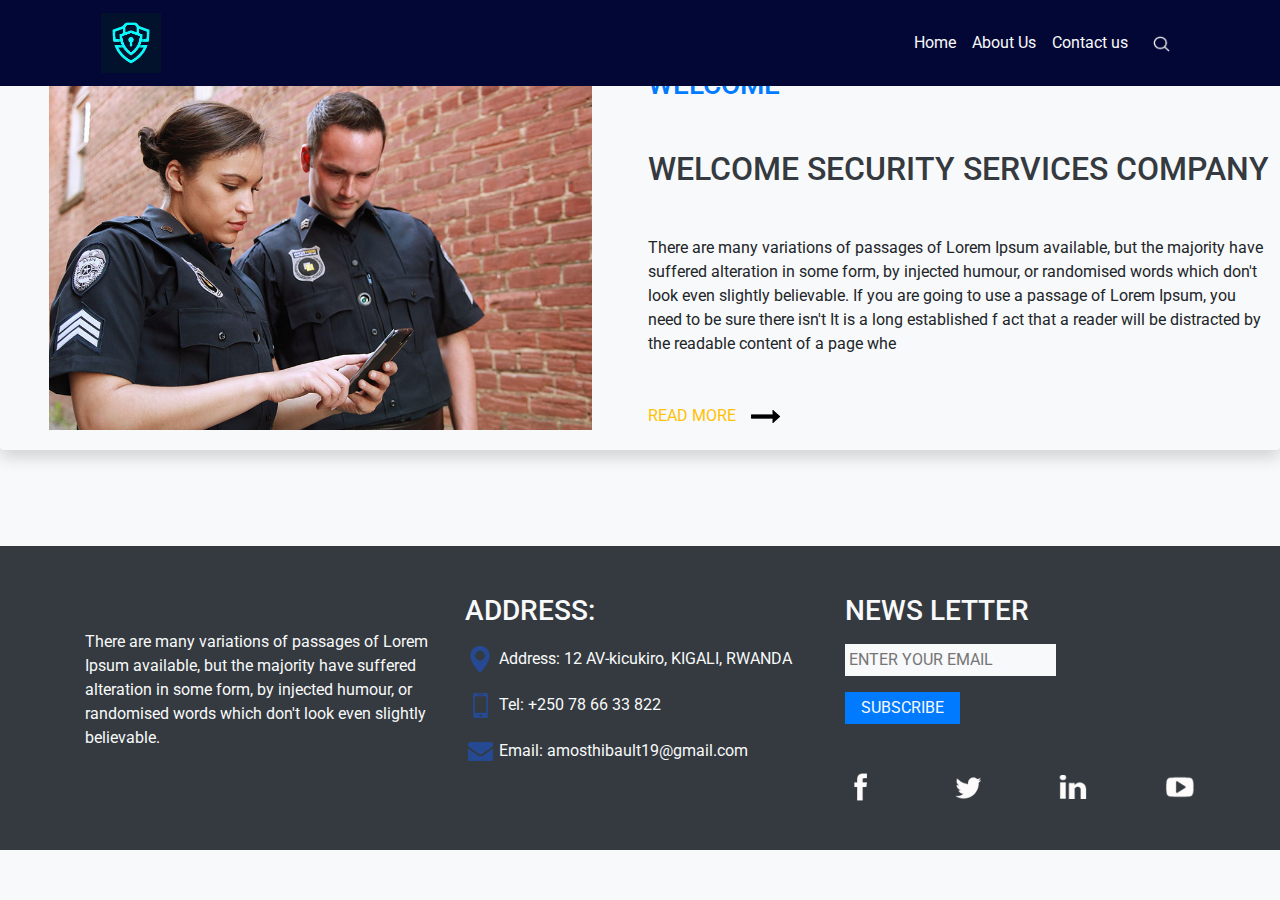
==== commit 76d5f70d: "STAGE 6" ====
--- a/ROYAL BOOTSTRAP/about.html
+++ b/ROYAL BOOTSTRAP/about.html
@@ -30,12 +30,12 @@
   <link href="css/responsive.css" rel="stylesheet" />
   <title>Royal</title>
   <body class="bg-light">
-    <header class="header_section fixed-top text-light">
+    <header class="header_section fixed-top text-light fst-normal">
       <div class="container">
         <nav class="navbar navbar-expand-lg custom_nav-container">
           <a class="navbar-brand" href="#">
             <div class="logo_box">
-              <img src="images/logo.png" alt="" />
+              <img class="w-75" src="images/logo.png" alt="" />
             </div>
           </a>
           <button
@@ -77,7 +77,9 @@
               <button
                 class="btn my-2 my-sm-0 nav_search-btn py-0 px-0"
                 type="submit"
-              ></button>
+              >
+                <img src="images/search-icon.png" alt="" class="h-50" />
+              </button>
             </form>
           </div>
         </nav>
@@ -110,7 +112,10 @@
                 of a page whe
               </p>
               <div class="welcome_detail-btn mt-5">
-                <a href="">
+                <a
+                  class="text-warning text-uppercase text-decoration-none"
+                  href=""
+                >
                   <span> Read More </span>
                   <img src="images/arrow-black.png" alt="" class="ml-2" />
                 </a>
@@ -139,21 +144,21 @@
               <h3 class="text-uppercase text-light fs-2">Address:</h3>
               <div class="address_link-container d-block">
                 <a
-                  class="d-flex text-light my-3 mx-0 align-items-center"
+                  class="d-flex text-light my-3 mx-0 align-items-center text-decoration-none"
                   href=""
                 >
                   <img class="mr-1" src="images/location.png" alt="" />
                   <span> Address: 12 AV-kicukiro, KIGALI, RWANDA </span>
                 </a>
                 <a
-                  class="d-flex text-light my-3 mx-0 align-items-center"
+                  class="d-flex text-light my-3 mx-0 align-items-center text-decoration-none"
                   href=""
                 >
                   <img class="mr-1" src="images/phone.png" alt="" />
                   <span> Tel: +250 78 66 33 822 </span>
                 </a>
                 <a
-                  class="d-flex text-light my-3 mx-0 align-items-center"
+                  class="d-flex text-light my-3 mx-0 align-items-center text-decoration-none"
                   href=""
                 >
                   <img class="mr-1" src="images/mail.png" alt="" />
@@ -183,7 +188,7 @@
                 </form>
               </div>
               <div
-                class="social_container w-50 d-flex justify-content-between mt-5"
+                class="social_container w-100 d-flex justify-content-between mt-5"
               >
                 <div>
                   <img src="images/fb.png" alt="" role="button" />
--- a/ROYAL BOOTSTRAP/css/style.css
+++ b/ROYAL BOOTSTRAP/css/style.css
@@ -2,50 +2,13 @@
   background-color: #030736;
   min-height: 20px;
 }
-.nav-item::after {
-  content: " ";
-  display: none;
-  height: 5px;
-  width: 80%;
-  left: 8px;
-  bottom: 5px;
-  position: absolute;
-  background-color: rgb(28, 159, 182);
-  transition: all 250ms ease-in-out;
-}
-.nav-item:hover::after {
-  display: block;
-}
-a,
-a:hover,
-a:focus {
-  text-decoration: none;
-}
-.btn,
-.btn:focus {
-  outline: none;
-  box-shadow: none;
-}
-.custom_nav-container .navbar-toggler .navbar-toggler-icon {
-  background-image: url(../images/menu.png);
-}
-.custom_nav-container .nav_search-btn {
-  background-image: url(../images/search-icon.png);
-  background-size: 22px;
-  background-repeat: no-repeat;
-  background-position-y: 7px;
-}
-.nav-link:hover {
-  color: #fff;
-}
-.slider_section {
-  height: calc(100vh - 90px);
-}
+
 .slider_section .carousel-indicators {
-  left: -75px;
   transform: translateY(-50%);
   bottom: unset;
   right: unset;
+  left: 75%;
+  top: 50%;
 }
 .fixed_company-detail p {
   width: 1px;
@@ -75,89 +38,35 @@
   background-size: cover;
   background-repeat: no-repeat;
 }
-.slider_section .slider_box .fixed_company-detail {
-  top: 50%;
-  right: 10%;
-  transform: translate(-50%, -50%);
-}
 .slider_section .slider_box .slider-detail {
   margin-top: 11%;
   margin-left: 13%;
 }
-.welcome_detail h3::after {
-  position: absolute;
-  bottom: 0;
-  left: 0;
-  content: "";
-  height: 1.5px;
-  width: 140px;
-  background-color: #02a212;
-}
-.welcome_section .welcome_detail-btn a,
-.welcome_section .welcome_detail-btn a:hover {
-  text-transform: uppercase;
-  color: #815908;
-}
-.service_detail h3::after {
-  position: absolute;
-  bottom: 0;
-  left: 0;
-  content: "";
-  height: 1.5px;
-  width: 45px;
-  background-color: #02a212;
-}
-.service_section .service_img-container .service_img-box {
-  min-width: 300px;
-  height: 325px;
-  background-size: cover;
-}
+
 .service_img-container .service_img-box.i-box-1 {
   width: 60%;
+  height: 325px;
   background-image: url(../images/s-1.jpg);
 }
 .service_img-container .service_img-box.i-box-2 {
   width: 40%;
+  height: 325px;
   background-image: url(../images/s-2.jpg);
 }
 .service_img-container .service_img-box.i-box-3 {
   width: 40%;
+  height: 325px;
   background-image: url(../images/s-3.jpg);
 }
 .service_img-container .service_img-box.i-box-4 {
   width: 60%;
+  height: 325px;
   background-image: url(../images/s-4.jpg);
-}
-.service_section .service_img-container a,
-.service_section .service_img-container a:hover {
-  color: #fff;
-  text-transform: uppercase;
-  padding: 15px 40px;
-}
-.service_section .service_img-container .service_img-box:hover {
-  cursor: pointer;
 }
 .service_section .service_img-container .service_img-box:hover a {
   background-color: #25dbd5;
 }
-.service_btn a,
-.service_btn a:hover {
-  text-transform: uppercase;
-  color: #815908;
-}
-.service_btn a img {
-  width: 25px;
-}
-.security_section h3::after {
-  position: absolute;
-  bottom: 0;
-  left: 50%;
-  transform: translateX(-50%);
-  content: "";
-  height: 1.5px;
-  width: 140px;
-  background-color: #36bb25;
-}
+
 .security_section .security_img-box {
   background-size: cover;
   width: 300px;
@@ -180,16 +89,6 @@
   display: inline-block;
   opacity: 1;
 }
-.security_btn a,
-.security_btn a:hover {
-  text-transform: uppercase;
-  color: #614307;
-}
-.story_section .story_detail-btn a,
-.story_section .story_detail-btn a:hover {
-  text-transform: uppercase;
-  color: #815908;
-}
 .contact_form-container {
   background-image: url(../images/guards.jpg);
 }
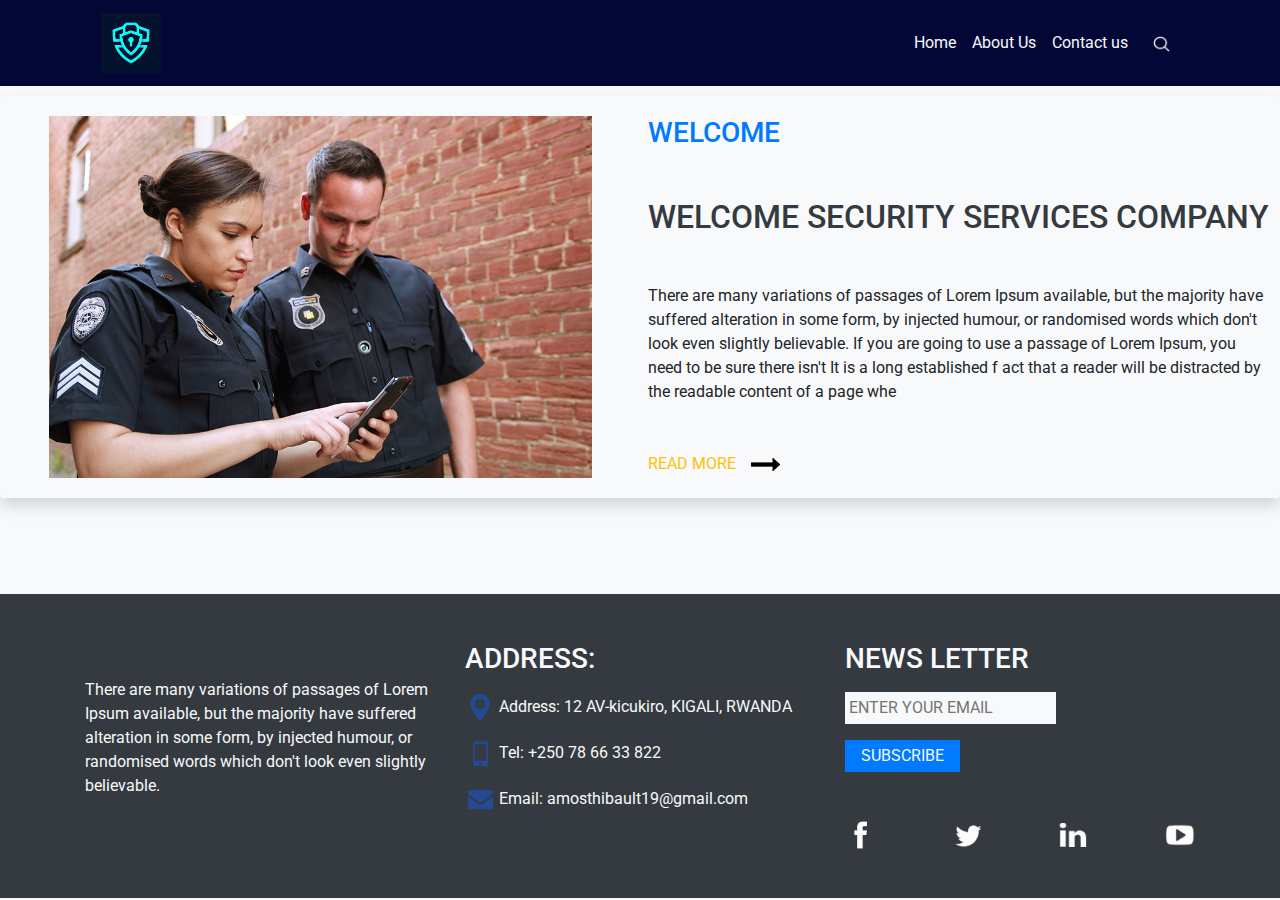
==== commit fb38ed06: "stage 5" ====
--- a/ROYAL BOOTSTRAP/about.html
+++ b/ROYAL BOOTSTRAP/about.html
@@ -86,7 +86,7 @@
       </div>
     </header>
 
-    <section class="welcome_section layout_padding py-5">
+    <section class="welcome_section layout_padding py-5 mt-5">
       <div class="container-fluid shadow p-3 mb-5 bg-body rounded">
         <div class="row">
           <div class="col-md-6 py-1 px-5">
--- a/ROYAL BOOTSTRAP/css/style.css
+++ b/ROYAL BOOTSTRAP/css/style.css
@@ -7,7 +7,7 @@
   transform: translateY(-50%);
   bottom: unset;
   right: unset;
-  left: 75%;
+  left: 65vw;
   top: 50%;
 }
 .fixed_company-detail p {
@@ -67,28 +67,6 @@
   background-color: #25dbd5;
 }
 
-.security_section .security_img-box {
-  background-size: cover;
-  width: 300px;
-  height: 490px;
-  z-index: 999;
-}
-.security_section .security_img-box.i-box-1 {
-  background-image: url(../images/security-1.jpg);
-}
-.security_section .security_img-box.i-box-2 {
-  background-image: url(../images/security-2.jpg);
-}
-.security_section .security_img-box.i-box-3 {
-  background-image: url(../images/security-3.jpg);
-}
-.security_section .security_img-box a {
-  display: none;
-}
-.security_section .security_img-box:hover a {
-  display: inline-block;
-  opacity: 1;
-}
 .contact_form-container {
   background-image: url(../images/guards.jpg);
 }
